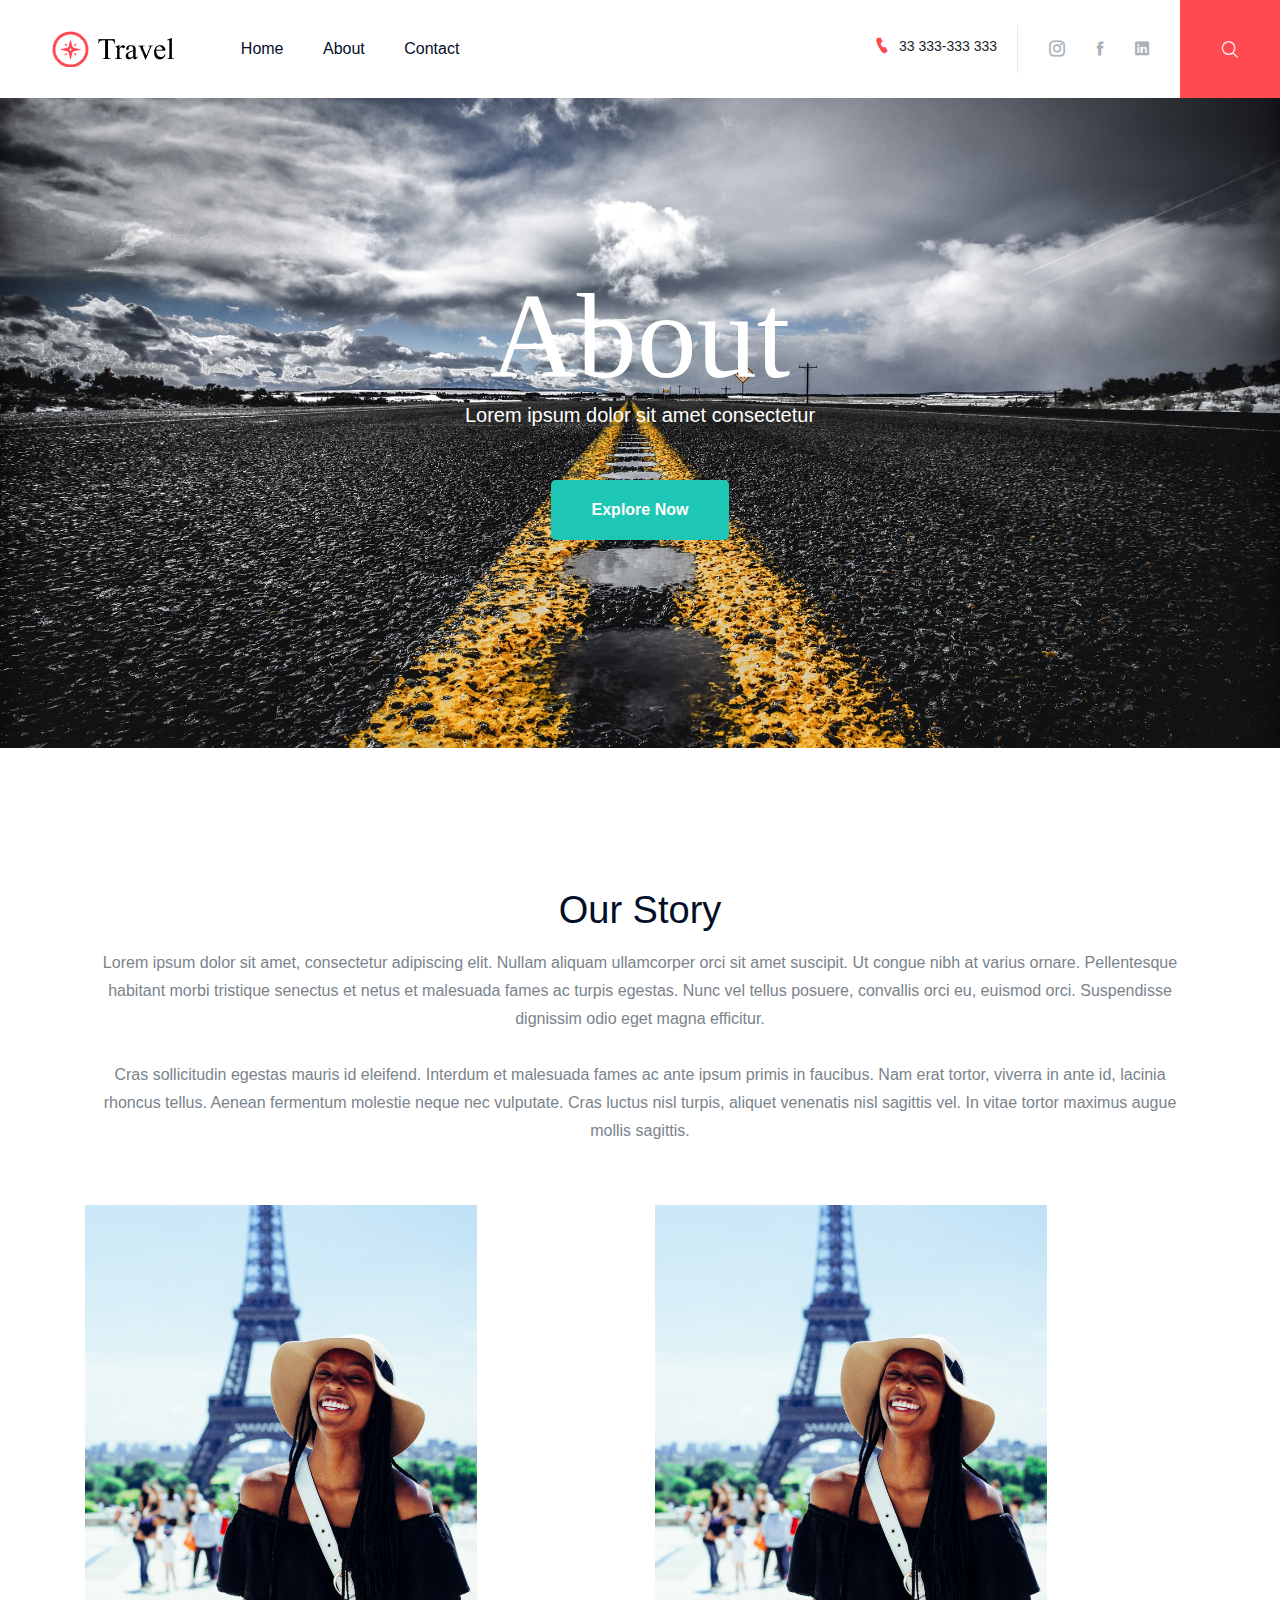
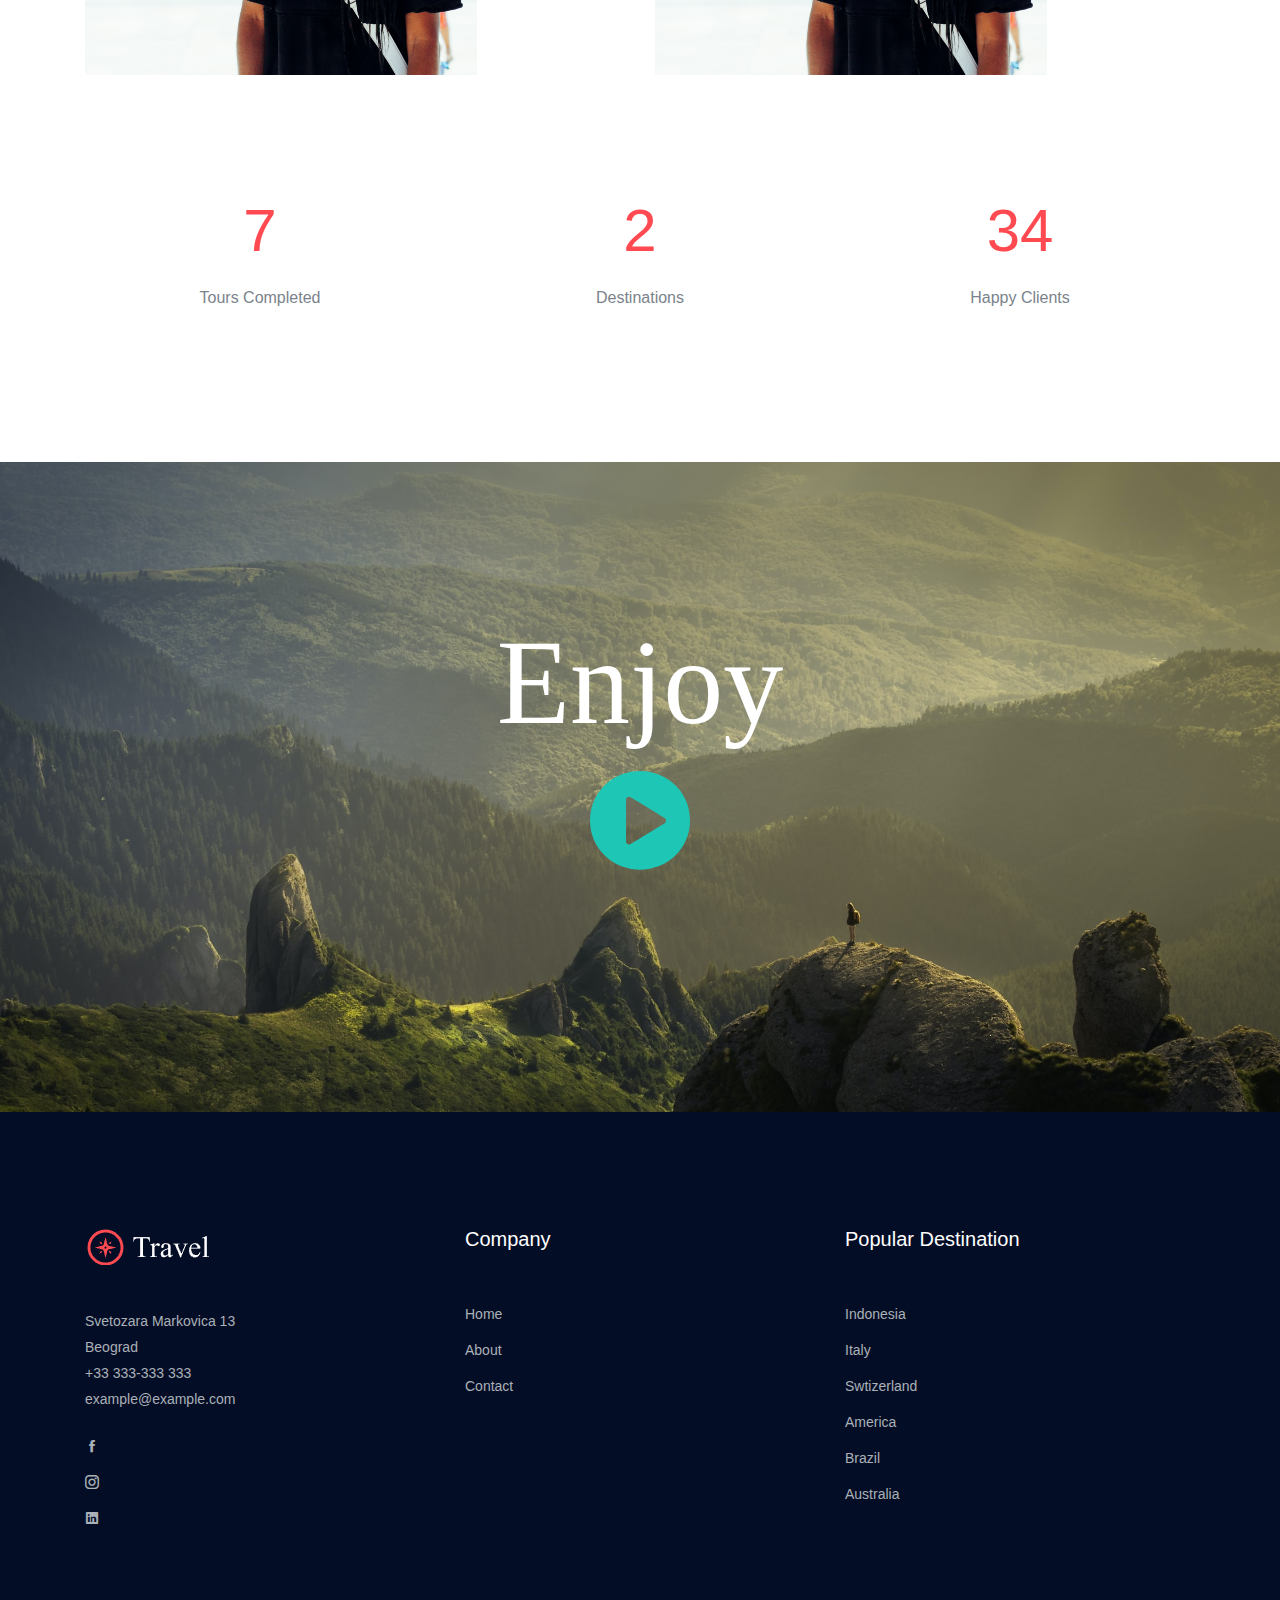
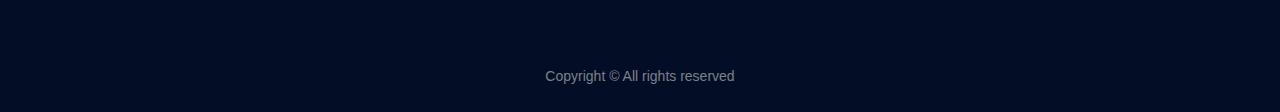
==== about.html @ 49a4987a "First commit" ====
<!DOCTYPE html>
<html lang="en">
<head>

	<meta charset="UTF-8">
	<title>Travel - About Us</title>

	<link rel="stylesheet" href="https://stackpath.bootstrapcdn.com/bootstrap/4.4.1/css/bootstrap.min.css" integrity="sha384-Vkoo8x4CGsO3+Hhxv8T/Q5PaXtkKtu6ug5TOeNV6gBiFeWPGFN9MuhOf23Q9Ifjh" crossorigin="anonymous">
	<link rel="stylesheet" href="OwlCarousel2-2.3.4/dist/assets/owl.carousel.min.css">
	<link rel="stylesheet" href="OwlCarousel2-2.3.4/dist/assets/owl.theme.default.min.css">
	<link rel="stylesheet" href="icofont/icofont.min.css">
	<link rel="stylesheet" href="css/style.css">
</head>
<body>

						<!-- HEADER -->
	
	<header>
		<div class="header-area">
			<div id="sheader" class="main">
				<div class="container-fluid">
					<div class="btmborder">
						<div class="row align-items-center">
							<div class="col-xl-2 col-lg-2" id="logo">
								<div class="logo d-none d-lg-block">
									<a href="index.html">
										<img src="img/logo.png" alt="">
									</a>
								</div>
							</div>
							<div class="col-xl-6 col-lg-6 col-sm-12">
								<div class="main-manu d-none d-lg-block">
									<nav>
										<ul id="nav">
											<li>
												<a class="active" href="index.html">Home</a>
											</li>
											<li>
												<a href="about.html">About</a>
											</li>
											<li>
												<a href="contact.html">Contact</a>
											</li>
										</ul>
									</nav>

								</div>
							</div>
							<div class="col-xl-4 col-lg-4 d-none d-lg-block">
								<div class="social d-flex align-items-center justify-content-end">
									<div class="number">
										<p>
											<i class="icofont-ui-call"></i>
											33 333-333 333
										</p>
									</div>
									<div class="social-links d-none d-xl-block">
										<ul>
											<li>
												<a href="#">
													<i class="icofont-instagram"></i>
												</a>
											</li>
											<li>
												<a href="#">
													<i class="icofont-facebook"></i>
												</a>
											</li>
											<li>
												<a href="#">
													<i class="icofont-linkedin"></i>
												</a>
											</li>
										</ul>
									</div>
								</div>
							</div>
							<div class="search">
								<div class="modal fade m_search show" id="myModal">
									<div class="modal-dialog modal-dialog-centered">
										<div class="modal-content">
											<div class="serch_form">
												<input type="text" placeholder="Type here">
												<button type="submit">Search</button>
											</div>
										</div>
									</div>
								</div>
								<a href="#" data-toggle="modal" data-target="#myModal">
									<i class="icofont-search"></i>
								</a>
							</div>
							<div class="col-sm-12 d-lg-none d-xl-none">
								<nav class="navbar navbar-expand-lg navbar-light bg-light">
									<a class="navbar-brand" href="index.html">
										<img src="img/logo.png" alt="">
									</a>
									<button class="navbar-toggler" type="button" data-toggle="collapse" data-target="#navbarNav" aria-controls="navbarNav" aria-expanded="false" aria-label="Toggle navigation">
										<span class="navbar-toggler-icon"></span>
									</button>
									<div class="collapse navbar-collapse" id="navbarNav">
										<ul class="navbar-nav">
											<li class="nav-item active">
												<a class="nav-link" href="index.html">Home</a>
											</li>
											<li class="nav-item">
												<a class="nav-link" href="about.html">About <span class="sr-only">(current)</span></a>
											</li>
											<li class="nav-item">
												<a class="nav-link" href="contact.html">Contact</a>
											</li>
										</ul>
									</div>
								</nav>
							</div>
						</div>
					</div>
				</div>
			</div>
		</div>
	</header>

							<!-- HERO -->

	<div class="slider_area">
		<div class="slider_active">
			<div class="single_slider d-flex align-items-center slider_bg_4">
				<div class="container">
					<div class="row align-items-center">
						<div class="col-xl-12 col-md-12 col-sm-12">
							<div class="slider_text text-center">
								<h3>About</h3>
								<p>Lorem ipsum dolor sit amet consectetur</p>
								<a href="#" class="btn1">Explore Now</a>
							</div>
						</div>
					</div>
				</div>
			</div>

							<!-- STORY -->


			<div class="popular_destination_area">
				<div class="container">
					<div class="row justify-content-center">
						<div class="col-lg-12">
							<div class="section_title text-center">
								<h3>
									Our Story
								</h3>
								<p>Lorem ipsum dolor sit amet, consectetur adipiscing elit. Nullam aliquam ullamcorper orci sit amet suscipit. Ut congue nibh at varius ornare. Pellentesque habitant morbi tristique senectus et netus et malesuada fames ac turpis egestas. Nunc vel tellus posuere, convallis orci eu, euismod orci. Suspendisse dignissim odio eget magna efficitur.<br><br>
								Cras sollicitudin egestas mauris id eleifend. Interdum et malesuada fames ac ante ipsum primis in faucibus. Nam erat tortor, viverra in ante id, lacinia rhoncus tellus. Aenean fermentum molestie neque nec vulputate. Cras luctus nisl turpis, aliquet venenatis nisl sagittis vel. In vitae tortor maximus augue mollis sagittis. </p>
							</div>
						</div>
					</div>
					<div class="row justify-content-center">
						<div class="col-lg-6 col-md-12">
							<div class="storyImg">
								<a class="lightbox">
									<img src="img/girl.png" alt="">
								</a>
							</div>
						</div>
						<div class="col-lg-6 col-md-12">
							<div class="storyImg">
								<a class="lightbox">
									<img src="img/girl.png" alt="">
								</a>
							</div>
						</div>
					</div>

								<!-- COUNTERS -->

					<div class="counter_wrap">
						<div class="row">
							<div class="col-lg-4 col-md-4">
								<div class="single_counter text-center">
									<h3 class="counter cone">420</h3>
									<p>Tours Completed</p>
								</div>
							</div>
							<div class="col-lg-4 col-md-4">
								<div class="single_counter text-center">
									<h3 class="counter ctwo">100</h3>
									<p>Destinations</p>
								</div>
							</div>
							<div class="col-lg-4 col-md-4">
								<div class="single_counter text-center">
									<h3 class="counter cthree">2048</h3>
									<p>Happy Clients</p>
								</div>
							</div>
						</div>
					</div>
				</div>
			</div>
					
							<!-- VIDEO -->


			<div class="slider_area">
				<div class="slider_active">
					<div class="single_slider d-flex align-items-center slider_bg_5">
						<div class="container">
							<div class="row align-items-center">
								<div class="col-xl-12 col-md-12 col-sm-12">
									<div class="slider_text text-center">
										<h3>Enjoy</h3>
										<br>
										<p><i class="icofont-play-alt-1 icofont-5x"></i></p>
									</div>
								</div>
							</div>
						</div>
					</div>
				</div>
			</div>
			<footer class="footer">
				<div class="footer_top">
					<div class="container">
						<div class="row">
							<div class="col-xl-4 col-md-4 col-lg-4 ">
								<div class="footer_info">
									<div class="footer_logo">
										<a href="index.html">
											<img src="img/LogoFooter.png" alt="">
										</a>
									</div>
									<p>Svetozara Markovica 13<br> Beograd <br>
										<a href="#">+33 333-333 333</a> <br>
										<a href="#">example@example.com</a>
									</p>
									<div class="socail_links">
										<ul>
											<li>
												<a href="#">
													<i class="icofont-facebook"></i>
												</a>
											</li>
											<li>
												<a href="#">
													<i class="icofont-instagram"></i>
												</a>
											</li>
											<li>
												<a href="#">
													<i class="icofont-linkedin"></i>
												</a>
											</li>
										</ul>
									</div>
								</div>
							</div>
							<div class="col-xl-4 col-md-4 col-lg-4">
								<div class="footer_info">
									<h3 class="footer_title">
										Company
									</h3>
									<ul>
										<li><a href="index.html">Home</a></li>
										<li><a href="about.html">About</a></li>
										<li><a href="contact.html"> Contact</a></li>
									</ul>
								</div>
							</div>
							<div class="col-xl-4 col-md-4 col-lg-4">
								<div class="footer_info">
									<h3 class="footer_title">
										Popular destination
									</h3>
									<ul>
										<li><a href="#">Indonesia</a></li>
										<li><a href="#">Italy</a></li>
										<li><a href="#">Swtizerland</a></li>
										<li><a href="#">America</a></li>
										<li><a href="#">Brazil</a></li>
										<li><a href="#">Australia</a></li>
									</ul>
								</div>
							</div>
						</div>
					</div>
				</div>
				<div class="copyright_text">
					<div class="container">
						<div class="footer_border"></div>
						<div class="row">
							<div class="col-xl-12">
								<p class="copy_right text-center">
									Copyright &copy; All rights reserved
								</p>
							</div>
						</div>
					</div>
				</div>
			</footer>


			<div class="box">
				<div class="close">
				x</div>
			</div>
			<div class="backdrop"></div>

							<!-- FOOTER -->

			<script src="https://code.jquery.com/jquery-3.4.1.min.js"  crossorigin="anonymous"></script>
			<script src="https://stackpath.bootstrapcdn.com/bootstrap/4.4.1/js/bootstrap.min.js" integrity="sha384-wfSDF2E50Y2D1uUdj0O3uMBJnjuUD4Ih7YwaYd1iqfktj0Uod8GCExl3Og8ifwB6" crossorigin="anonymous"></script>
			<script src="https://cdn.jsdelivr.net/npm/popper.js@1.16.0/dist/umd/popper.min.js" integrity="sha384-Q6E9RHvbIyZFJoft+2mJbHaEWldlvI9IOYy5n3zV9zzTtmI3UksdQRVvoxMfooAo" crossorigin="anonymous"></script>
			<script src="OwlCarousel2-2.3.4/docs/assets/owlcarousel/owl.carousel.min.js"></script>
			<script src="js/app.js"></script>
		</body>
		</html>
---- css/style.css ----
/*GENERAL*/

body {
	margin: 0;
	padding: 0;
}

header {
	display: block;
}

img {
    vertical-align: middle;
    border-style: none;
}

li {
	list-style-type: none;
}

ul {
	margin: 0;
	padding: 0;
}

a:hover {
	text-decoration: none;
}

                        /*Icofont*/

.icofont-compass-alt {
	color: #FF4A52;
}

.icofont-play-alt-1 {
	color: #1ec6b6;
}

.icofont-ui-message {
	color: #8A8A8C;
}

.icofont-ipad {
	color: #8A8A8C;
}

.icofont-home {
	color: #8A8A8C;
}

                    /*HEADER*/

.header-area {
	left: 0;
    right: 0;
    width: 100%;
    top: 0;
    z-index: 9;
    position: relative;
}

.header-area .main {
    padding: 30px 20px;
}

.header-area .main {
	background: #fff;
    background: 0 0;
    padding: 25px 100px 25px 35px;
}

.header-area .main .main-manu {
	padding: 12px 0;
    position: relative;
}

.header-area .main .main-manu ul li {
	display: inline-block;
    position: relative;
    margin: 0 35px 0 0;
}

.header-area .main .main-manu ul li a {
	color: #040e27;
    font-size: 16px;
    font-weight: 400;
    display: inline-block;
    padding: 0;
    font-family: rubik,sans-serif;
    position: relative;
    text-transform: capitalize;
    transition: .4s;
}

.header-area .main .main-manu ul li a:hover {
	color: teal;
	transition: .5s;
}

.header-area .main .main-manu ul li:first-child a {
	padding-left: 0;
}

.header-area .social .number {
	margin-right: 20px;
    padding-right: 20px;
    border-right: 1px solid #eaeaea;
}

.header-area .social .number p {
	font-size: 14px;
	margin-top: 11px;
}

.header-area .social .number p i {
	color: #ff4a52;
    font-size: 16px;
    margin-right: 5px;
}

.header-area .social .social-links {
	margin-right: 4px;
}

.header-area .social .social-links li {
	display: inline-block;
}

.header-area .social .social-links li a {
	display: inline-block;
    color: #aab1b7;
    font-size: 16px;
    margin: 0 11px;
    transition: .4s;

}

.header-area .social .social-links li a:hover {
	transition:  .4s;
	color: #ff4a52;
}


.header-area .search {
	position: absolute;
    right: 0;
    top: 0;
    bottom: 0;
    z-index: 9;
    background: #ff4a52;
    width: 100px;
}

.header-area .search a {
	text-align: center;
    color: #fff;
    width: 100%;
    height: 100%;
    display: block;
}

.header-area .search a i {
	position: absolute;
    left: 50%;
    top: 50%;
    transform: translate(-50%,-50%);
}

.modal-backdrop {
    position: relative;
    top: 0;
    left: 0;
    z-index: 1040;
    width: 100vw;
    height: 100vh;
    background-color: #000;
}

.m_search .modal-content .serch_form input {
	width: 100%;
    height: 70px;
    background: #fff;
    border: none;
    padding-left: 20px;
    color: #000;
    font-size: 15px;
    padding-right: 120px;
}

.m_search .modal-content .serch_form button {
	position: absolute;
    right: 0;
    top: 0;
    font-size: 18px;
    height: 100%;
    padding: 20px;
    color: #fff;
    background: #ff4a52;
    display: inline-block;
    border: none;
    line-height: 50px;
    height: 70px;
    padding: 0 30px;
    cursor: pointer;
}

                    /*SLIDER - HERO*/

.slider_bg_1 {
	background-image: url(../img/Indonesia.png);
}

.slider_bg_2 {
	background-image: url(../img/Australia.png);

}

.slider_bg_3 {
	background-image: url(../img/Switzerland.png);
}

.slider_bg_4 {
	background-image: url(../img/road.png);
}

.slider_bg_5 {
	background-image: url(../img/forests.png);
}

.slider_bg_6 {
	background-image: url(../img/contact.png);
}

.slider_area {
	position: relative;
	z-index: 0;
}

.slider_area .single_slider {
	height: 650px;
	background-size: cover;
    background-repeat: no-repeat;
    background-position: center center;
}

.slider_area .single_slider .slider_text h3 {
	font-size: 120px;
	font-family: nothing you could do,cursive;
	font-weight: 400;
	line-height: .5;
	color: #fff;
	margin-bottom: 0;
}

.slider_area .single_slider .slider_text p {
	font-size: 20px;
	font-weight: 400;
	color: #fff;
	margin-top: 33px;
	margin-bottom: 50px;
}

                /*BUTTONS*/

.btn1{
	background-color: #1ec6b6;
    color: #fff;
    display: inline-block;
    padding: 18px 41px;
    font-family: rubik,sans-serif;
    font-size: 16px;
    font-weight: 800;
    border: 0;
    border-radius: 5px;
    text-align: center;
    text-transform: capitalize;
    transition: .3s;
    cursor: pointer;
}

.btn1:hover {
	color: #fff;
	background-color: #ff4a52;
    transition: .3s;
}

.btn2{
	background-color: #1ec6b6;
    color: #fff;
    display: inline-block;
    padding: 18px 41px;
    font-family: rubik,sans-serif;
    font-size: 16px;
    font-weight: 800;
    border: 0;
    border-radius: 5px;
    text-align: center;
    text-transform: capitalize;
    transition: .3s;
    cursor: pointer;
}

.btn2:hover {
	color: #fff;
	background-color: #ff4a52;
    transition: .3s;

}

.btn3{
	background-color: #1ec6b6;
    color: #fff;
    display: inline-block;
    padding: 18px 41px;
    font-family: rubik,sans-serif;
    font-size: 16px;
    font-weight: 800;
    border: 0;
    border-radius: 5px;
    text-align: center;
    text-transform: capitalize;
    transition: .3s;
    cursor: pointer;
}

.btn3:hover {
	color: #fff;
	background-color: #ff4a52;
    transition: .3s;

}

.btn4 {
    background: #ff4a52;
    color: #fff;
    display: inline-block;
    padding: 13px 39px;
    font-family: rubik,sans-serif;
    font-size: 16px;
    font-weight: 500;
    border: 0;
    border-radius: 5px;
    text-align: center;
    text-transform: capitalize;
    transition: .3s;
    cursor: pointer;
}

.btn4:hover {
    color: #fff;
    background-color: #1ec6b6;
    transition: .3s;

}

                      /*MAIN*/

.where_togo_area {
	background-color: #040e27;
	padding: 50px 0;
}

.where_togo_area .form_area h3 {
	font-size: 24px;
	color: #fff;
	font-weight: 500;
	margin-bottom: 0;
}

.where_togo_area .search_wrap .input_field {
	margin-right: 10px;
	float: left;
	width: 220px;
}

.where_togo_area .search_wrap .input_field input {
	float: left;
	width: 100%;
    height: 50px;
    background: 0 0;
    border: 1px solid #363e52;
    padding-left: 15px;
    border-radius: 5px;
    color: #aab1b7;
}

.where_togo_area .search_wrap .input_field select {
	width: 100%;
    height: 50px;
    line-height: 50px;
    font-size: 16px;
    color: #aab1b7;
    font-weight: 300;
    background: 0 0;
    border: 1px solid #363e52;
}

.popular_destination_area {
	padding-top: 140px;
	padding-bottom: 120px;
}

.section_title {
	margin-bottom: 60px;
}

.section_title h3 {
	font-size: 38px;
    font-weight: 400;
    color: #040e27;
    position: relative;
    padding-bottom: 7px;
}

.section_title p {
	font-size: 16px;
    color: #7a838b;
    line-height: 28px;
    margin-bottom: 0;
    font-weight: 400;
}

.popular_destination_area .single_destination {
	position: relative;
    margin-bottom: 30px;
    border-radius: 5px;
    overflow: hidden;
    transition: .4s;
}

.destImg img {
	filter: brightness(70%);
}

.popular_destination_area .single_destination:hover {
    transform: translateY(-10px);
    transition: .4s;
    cursor: pointer;
}

.popular_destination_area .single_destination .destImg {
	width: 100%;
    border-radius: 5px;
}

.popular_destination_area .single_destination .content {
	position: absolute;
    left: 30px;
    bottom: 30px;
}

.popular_destination_area .single_destination .content p {
	margin-bottom: 0;
    font-size: 22px;
    color: #fff;
    font-weight: 400;
    font-family: rubik,sans-serif;
    transition: .4s
}

.popular_destination_area .single_destination .content p:hover {
    color: #ff4a52;
    transition: .4s
}

.backdrop {
    position: fixed;
    top: 0px;
    left: 0px;
    width: 100%;
    height: 100%;
    background: #000;
    opacity: .0;
    filter: alpha(opacity=0);
    z-index: 50;
    display: none;
    cursor: pointer;
}

.box {
    position: fixed;
    top: 25%;
    left: 25%;
    width: 392px;
    height: 470px;
    background-image: url(../img/girl.png);
    z-index: 51;
    padding: 10px;
    display: none;
}

.boxed-btn {
    background: #1ec6b6;
    display: inline-block;
    padding: 14px 44px;
    font-family: rubik,sans-serif;
    font-size: 14px;
    font-weight: 400;
    border: 0;
    border: 1px solid #1ec6b6;
    text-align: center;
    color: #fff;
    text-transform: uppercase;
    cursor: pointer;
}

.close {
    color: #ff4a52;
    font-size: 600;
}

.close:hover {
    color: #ff4a52;
    cursor: pointer;
}

.lightbox {
    cursor: pointer;
}

.w300 {
    width: 300px;
}

.counter_wrap {
	margin-top: 100px;
}

.counter_wrap .single_counter {
	margin-bottom: 30px;
}

.counter_wrap .single_counter h3 {
	color: #ff4a52;
    font-weight: 400;
    font-size: 60px;
    margin-bottom: 17px;
}

.counter_wrap .single_counter p {
	color: #7a838b;
    font-size: 16px;
    font-weight: 400;
    margin-bottom: 0;
    line-height: 28px;
}

.map_area {
	margin-top: 140px;
}

.contact_area {
	margin-top: 80px;
}

.contact-title {
    font-size: 27px;
    font-weight: 600;
    margin-bottom: 20px;
}

.contact-info .media-body {
	margin-left: 20px;
}

.contact-info .media-body h3 {
	font-size: 16px;
    margin-bottom: 0;
    font-size: 16px;
    color: #2a2a2a;
}

.contact-info .media-body p {
	color: #8a8a8a;
}

.btnsubmit {
	margin-bottom: 80px;
}

.storyImg {
    margin-bottom: 20px;
}


                    /*FOOTER*/

.footer {
	background-color: #040D26;
	position: relative;
}

.footer .footer_top {
	padding-top: 115px;
    padding-bottom: 130px;
}

.footer .footer_top .footer_info .footer_logo {
    margin-bottom: 40px;
}

.footer .footer_top .footer_info p {
	font-size: 14px;
    font-weight: 400;
    line-height: 26px;
    color: #aab1b7;
}

.footer .footer_top .footer_info a {
	font-size: 14px;
    font-weight: 400;
    line-height: 26px;
    color: #aab1b7;
    transition: .5s;

}


.footer .footer_top .footer_info a:hover {
	color: #ff4a52;
	transition: .5s;
}

.footer .footer_top .footer_info .footer_title {
	font-size: 20px;
    font-weight: 400;
    color: #fff;
    text-transform: capitalize;
    margin-bottom: 45px;
    font-family: rubik,sans-serif;
}

.footer .footer_top .footer_info ul li {
	color: #acacac;
    font-size: 14px;
    line-height: 36px;
}

.footer .copyright_text .copy_right {
	font-size: 14px;
    color: #7a838b;
    margin-bottom: 25px;
    font-weight: 400;
}
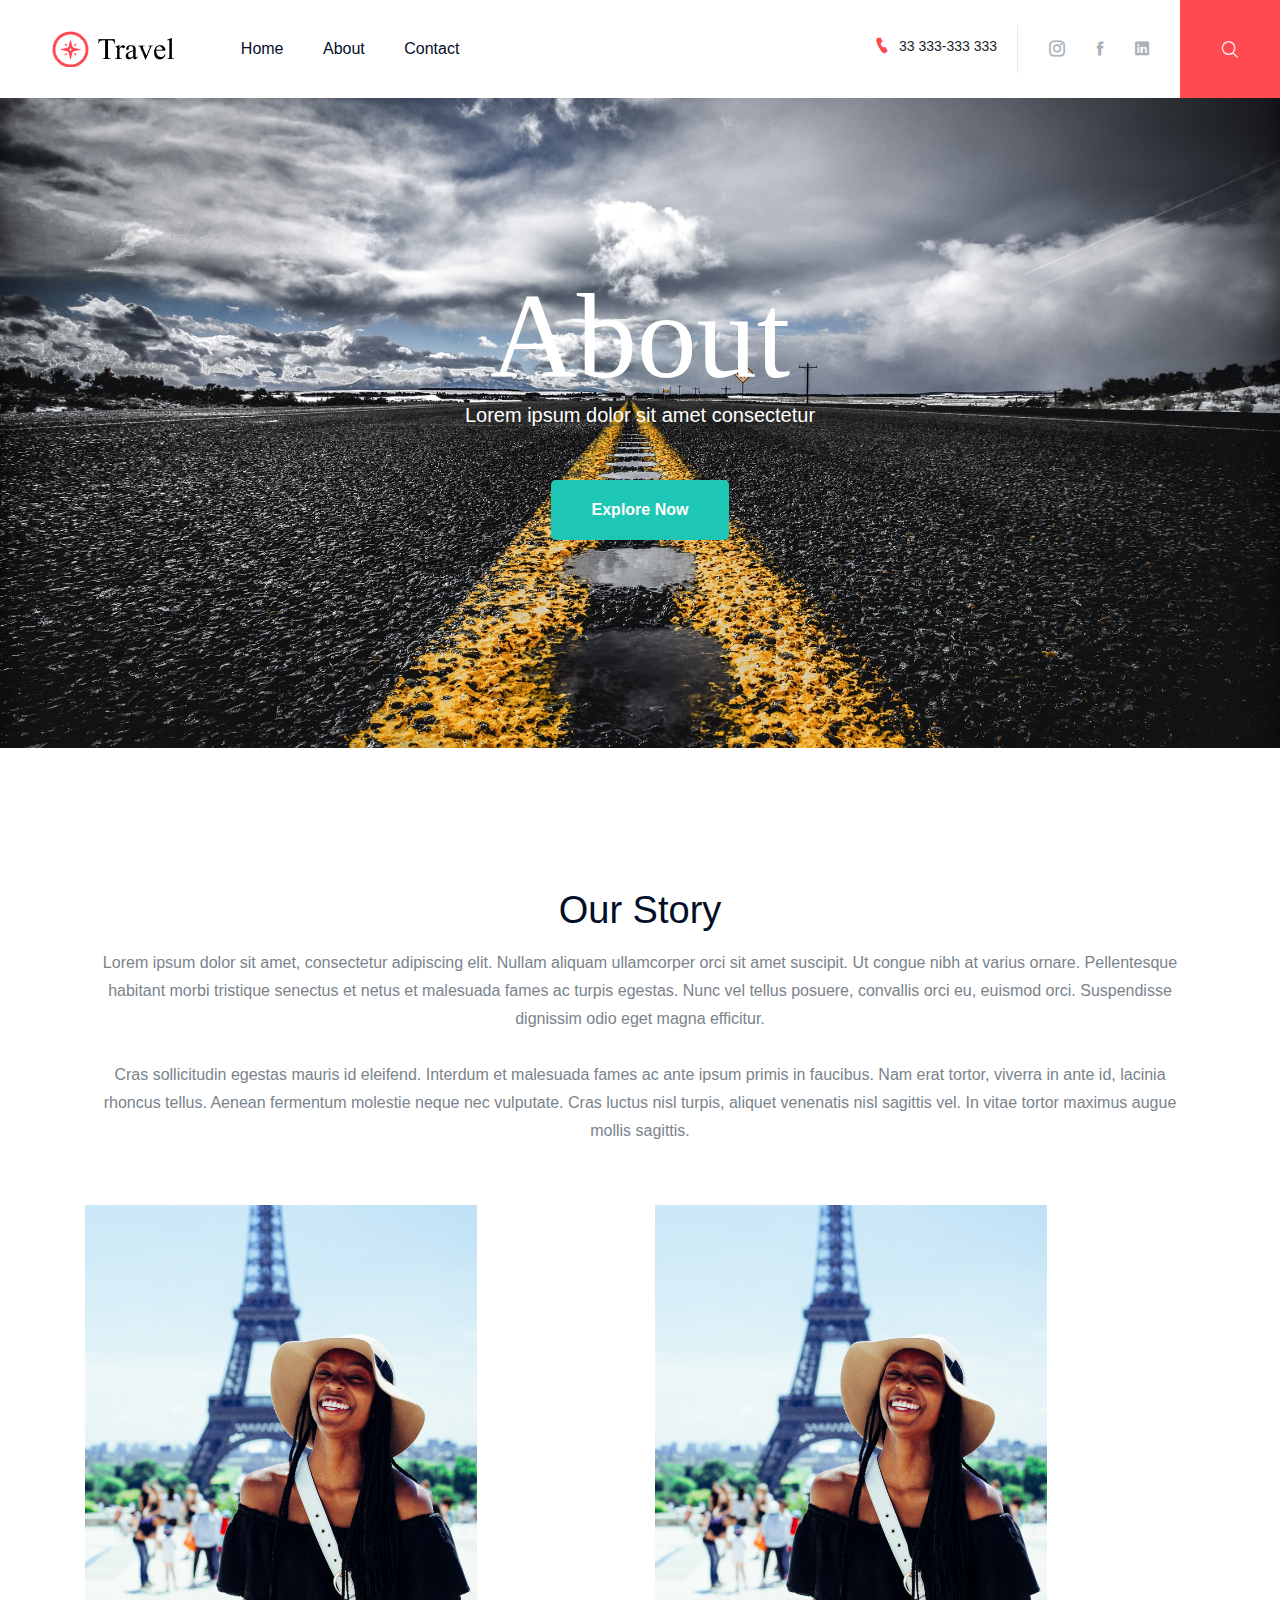
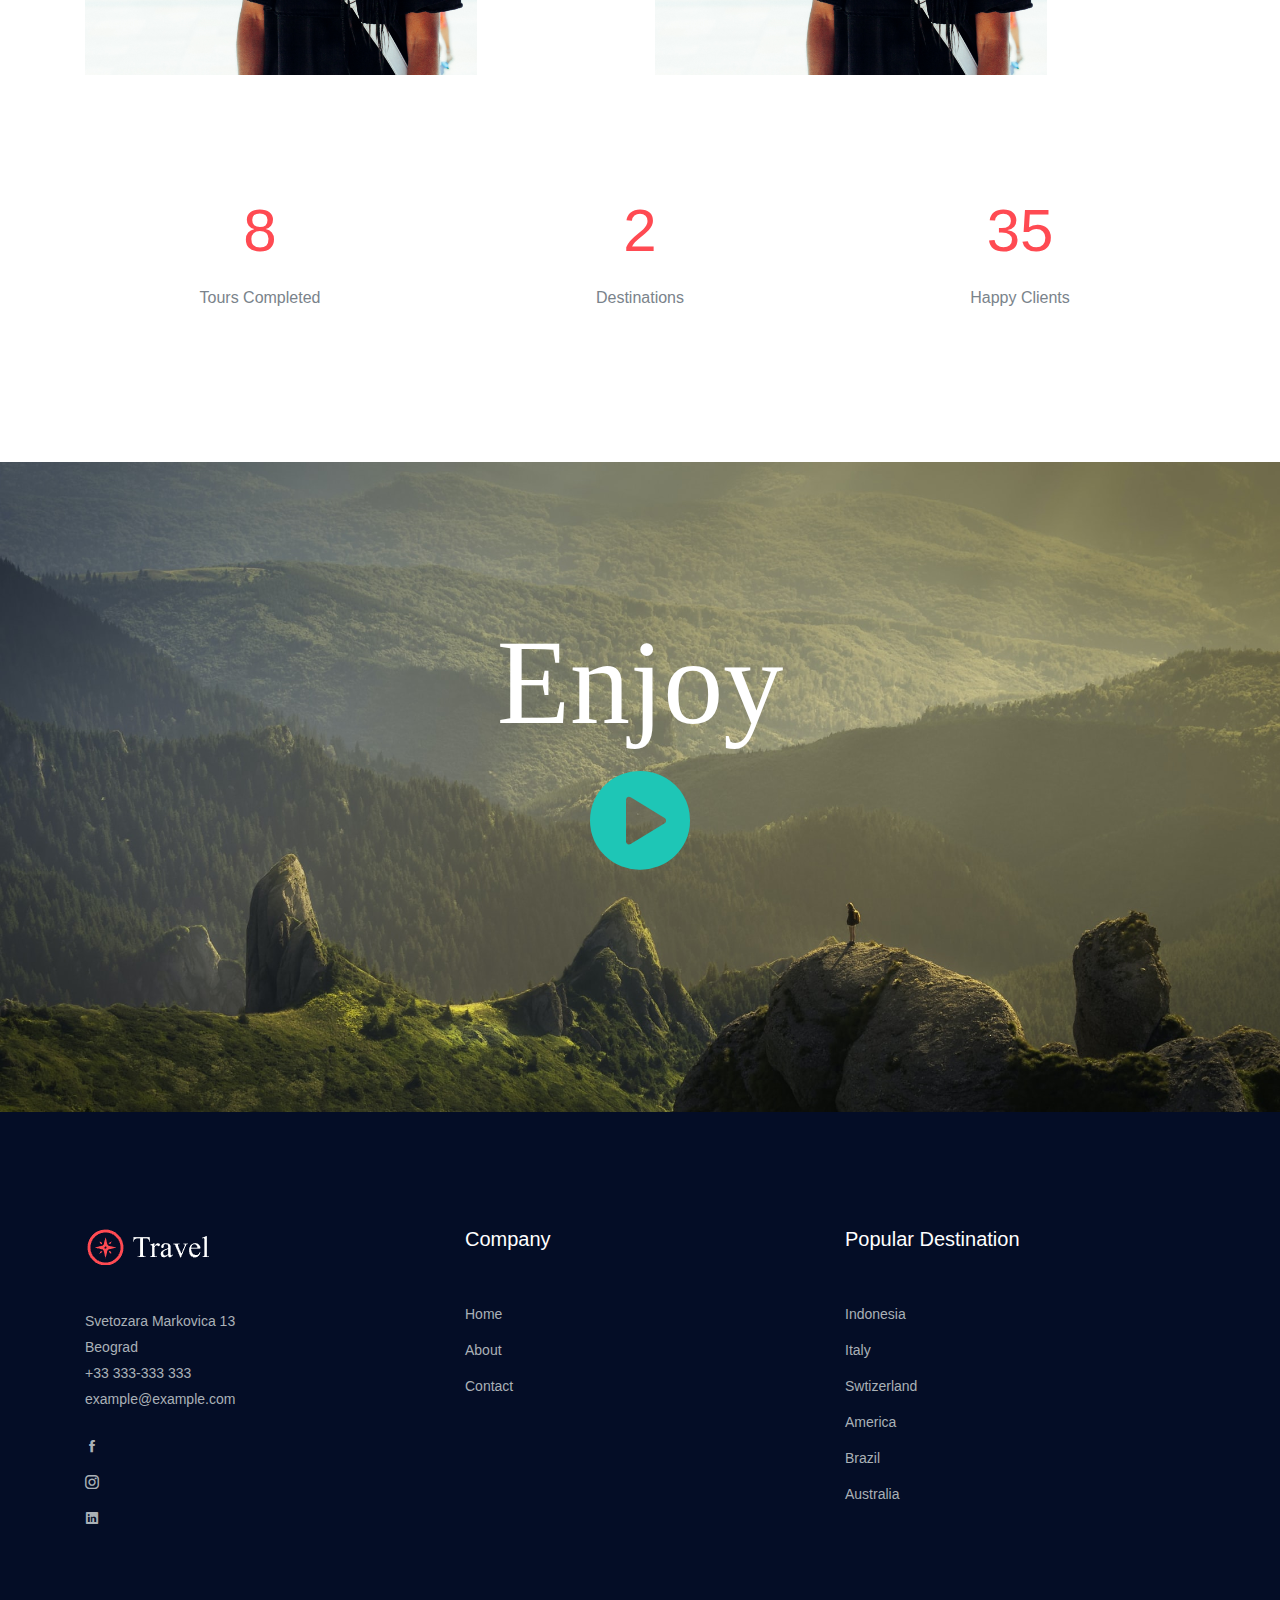
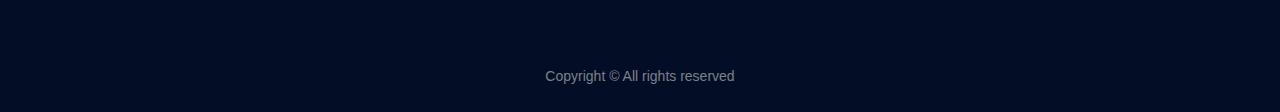
==== commit b1494229: "Final commit" ====
--- a/about.html
+++ b/about.html
@@ -6,8 +6,8 @@
 	<title>Travel - About Us</title>
 
 	<link rel="stylesheet" href="https://stackpath.bootstrapcdn.com/bootstrap/4.4.1/css/bootstrap.min.css" integrity="sha384-Vkoo8x4CGsO3+Hhxv8T/Q5PaXtkKtu6ug5TOeNV6gBiFeWPGFN9MuhOf23Q9Ifjh" crossorigin="anonymous">
-	<link rel="stylesheet" href="OwlCarousel2-2.3.4/dist/assets/owl.carousel.min.css">
-	<link rel="stylesheet" href="OwlCarousel2-2.3.4/dist/assets/owl.theme.default.min.css">
+	<link rel="stylesheet" href="owlcarousel/owl.carousel.min.css">
+	<link rel="stylesheet" href="owlcarousel/owl.theme.default.min.css">
 	<link rel="stylesheet" href="icofont/icofont.min.css">
 	<link rel="stylesheet" href="css/style.css">
 </head>
@@ -310,7 +310,7 @@
 			<script src="https://code.jquery.com/jquery-3.4.1.min.js"  crossorigin="anonymous"></script>
 			<script src="https://stackpath.bootstrapcdn.com/bootstrap/4.4.1/js/bootstrap.min.js" integrity="sha384-wfSDF2E50Y2D1uUdj0O3uMBJnjuUD4Ih7YwaYd1iqfktj0Uod8GCExl3Og8ifwB6" crossorigin="anonymous"></script>
 			<script src="https://cdn.jsdelivr.net/npm/popper.js@1.16.0/dist/umd/popper.min.js" integrity="sha384-Q6E9RHvbIyZFJoft+2mJbHaEWldlvI9IOYy5n3zV9zzTtmI3UksdQRVvoxMfooAo" crossorigin="anonymous"></script>
-			<script src="OwlCarousel2-2.3.4/docs/assets/owlcarousel/owl.carousel.min.js"></script>
+			<script src="owlcarousel/owl.carousel.min.js"></script>
 			<script src="js/app.js"></script>
 		</body>
 		</html>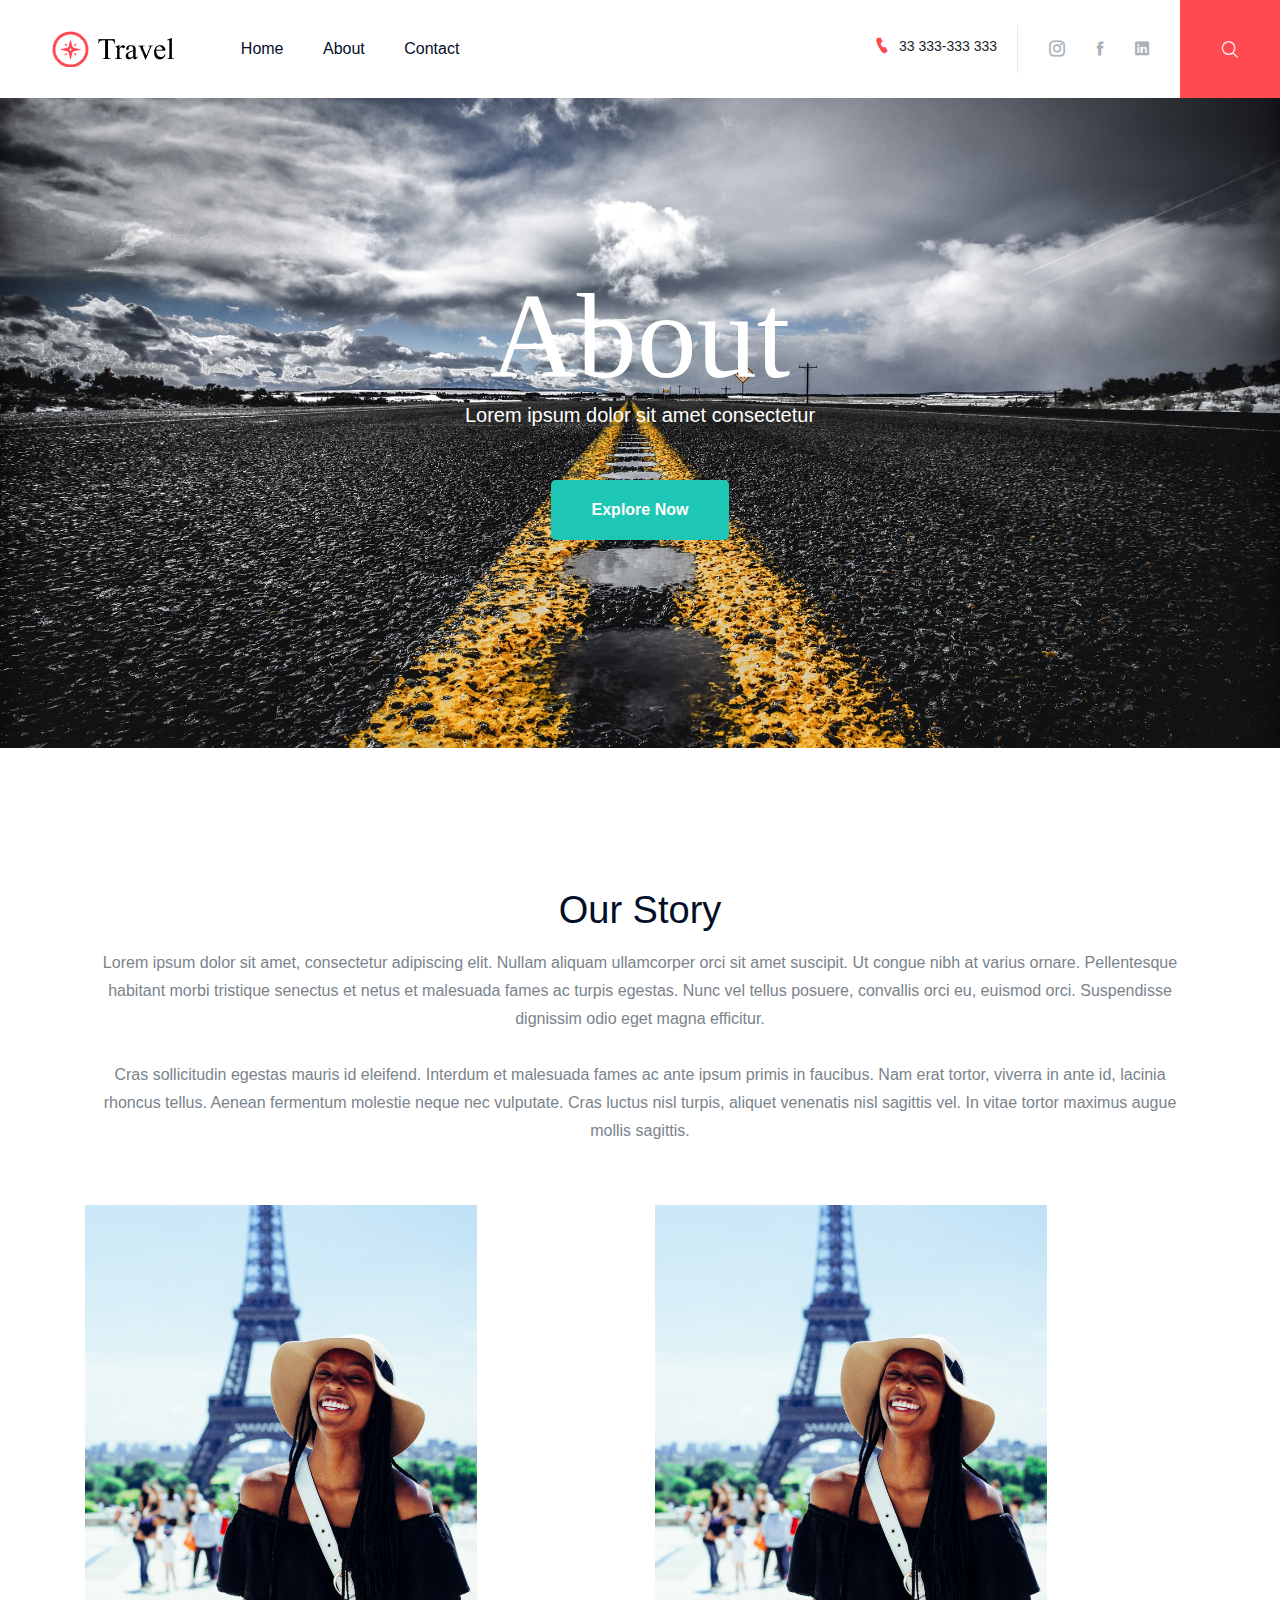
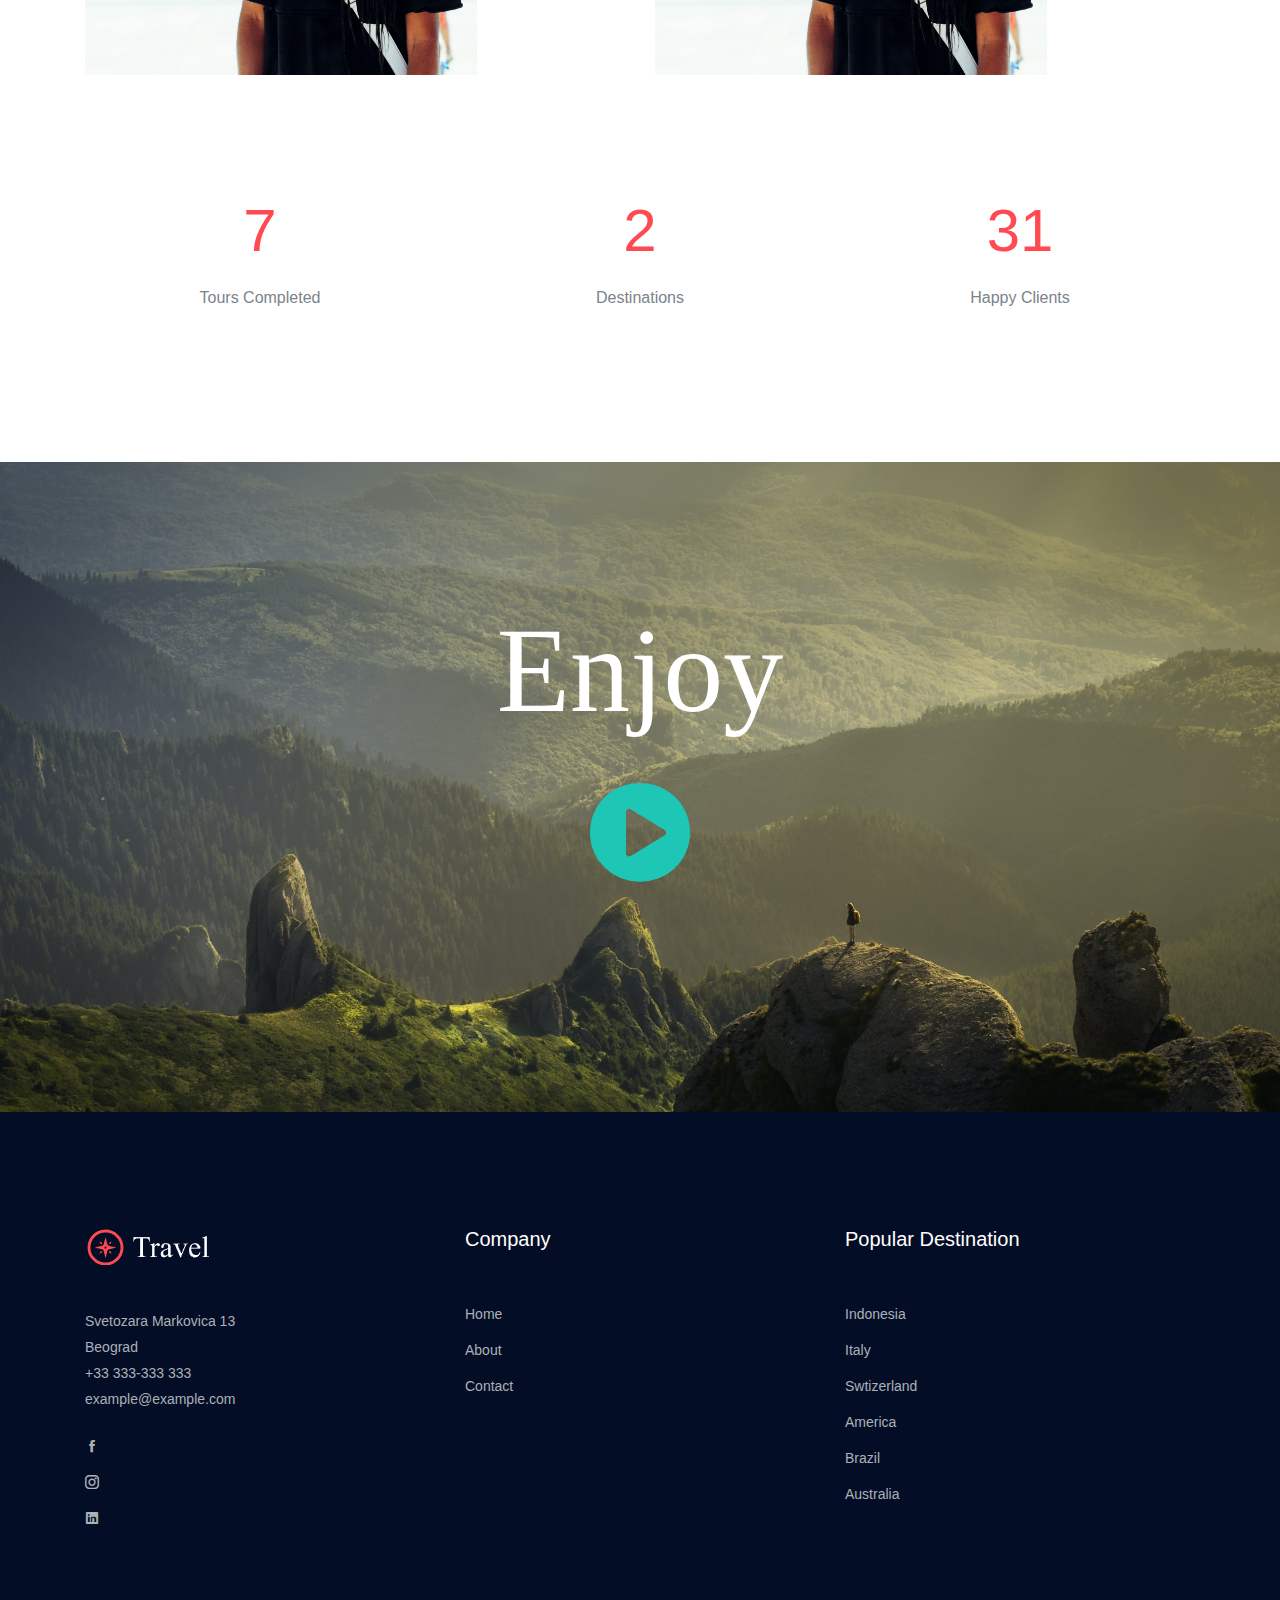
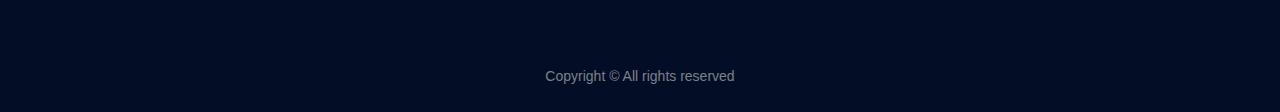
==== commit bac1c943: "Final commit" ====
--- a/about.html
+++ b/about.html
@@ -137,6 +137,8 @@
 					</div>
 				</div>
 			</div>
+		</div>
+	</div>
 
 							<!-- STORY -->
 
@@ -209,6 +211,7 @@
 								<div class="col-xl-12 col-md-12 col-sm-12">
 									<div class="slider_text text-center">
 										<h3>Enjoy</h3>
+										<br>
 										<br>
 										<p><i class="icofont-play-alt-1 icofont-5x"></i></p>
 									</div>
